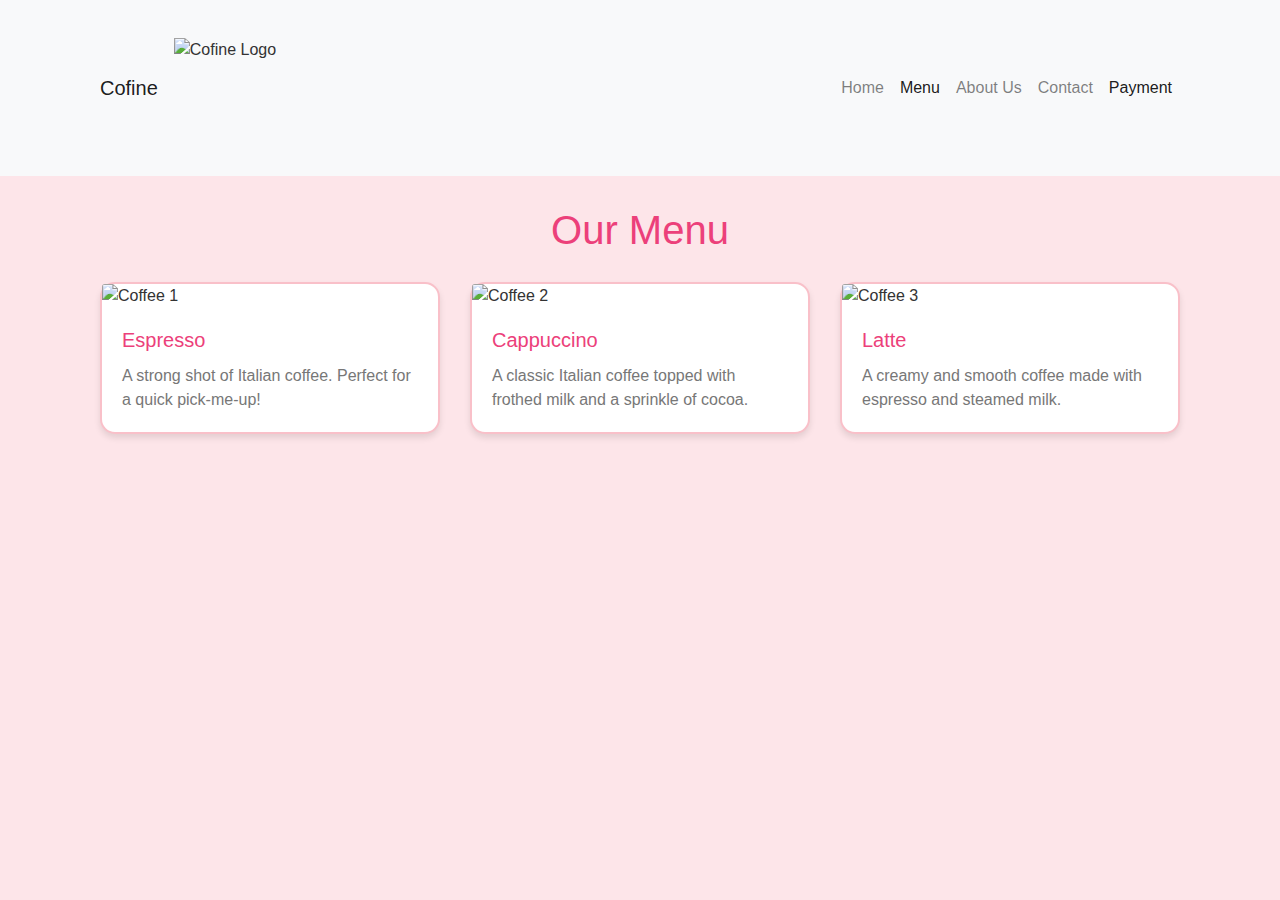
==== menu.html @ 227609d1 "Add files via upload" ====
<!DOCTYPE html>
<html lang="en">
<head>
  <meta charset="UTF-8">
  <meta name="viewport" content="width=device-width, initial-scale=1.0">
  <title>Menu - Cofine Coffee Shop</title>
  
  <link href="https://maxcdn.bootstrapcdn.com/bootstrap/4.5.2/css/bootstrap.min.css" rel="stylesheet">
 
  <link href="m.css" rel="stylesheet">
</head>
<body>

  <nav class="navbar navbar-expand-lg navbar-light bg-light">
    <div class="container">
      <a class="navbar-brand" href="#">Cofine</a>
      <img src="t.png" alt="Cofine Logo" style="height: 100px; width: auto;">
  </a>
      <button class="navbar-toggler" type="button" data-toggle="collapse" data-target="#navbarSupportedContent" aria-controls="navbarSupportedContent" aria-expanded="false" aria-label="Toggle navigation">
        <span class="navbar-toggler-icon"></span>
      </button>
  
      <div class="collapse navbar-collapse" id="navbarSupportedContent">
        <ul class="navbar-nav ml-auto">
          <li class="nav-item">
            <a class="nav-link" href="index.html">Home</a>
          </li>
          <li class="nav-item active">
            <a class="nav-link" href="menu.html">Menu</a>
          </li>
          <li class="nav-item">
            <a class="nav-link" href="about.html">About Us</a>
          </li>
          <li class="nav-item">
            <a class="nav-link" href="contact.html">Contact</a>
          </li>
          <li class="nav-item active">
            <a class="nav-link" href="ch.html">Payment</a>
          </li>
        </ul>
      </div>
    </div>
  </nav>


  <div class="container">
    <h1>Our Menu</h1>
    <div class="row">
      <div class="col-md-4">
        <div class="card">
          <img src="es.jpg" class="card-img-top" alt="Coffee 1">
          <div class="card-body">
            <h5 class="card-title">Espresso</h5>
            <p class="card-text">A strong shot of Italian coffee. Perfect for a quick pick-me-up!</p>
          </div>
        </div>
      </div>
      <div class="col-md-4">
        <div class="card">
          <img src="ca.jpg" class="card-img-top" alt="Coffee 2">
          <div class="card-body">
            <h5 class="card-title">Cappuccino</h5>
            <p class="card-text">A classic Italian coffee topped with frothed milk and a sprinkle of cocoa.</p>
          </div>
        </div>
      </div>
      <div class="col-md-4">
        <div class="card">
          <img src="la.jpg" class="card-img-top" alt="Coffee 3">
          <div class="card-body">
            <h5 class="card-title">Latte</h5>
            <p class="card-text">A creamy and smooth coffee made with espresso and steamed milk.</p>
          </div>
        </div>
      </div>
    </div>
  </div>

 
  <script src="https://ajax.googleapis.com/ajax/libs/jquery/3.5.1/jquery.min.js"></script>
  <script src="https://cdnjs.cloudflare.com/ajax/libs/popper.js/1.16.0/umd/popper.min.js"></script>
  <script src="https://maxcdn.bootstrapcdn.com/bootstrap/4.5.2/js/bootstrap.min.js"></script>
</body>
</html>
<!-- coded by Leonalyn -->
---- m.css ----
body {
  font-family: 'Arial', sans-serif;
  background-color: #fde5e9; 
  color: #333; /
}

.navbar {
  background-color: #f9c0c9; 
}

.navbar-brand, .nav-link {
  color: #fff; 
}

.container {
  padding: 30px;
}

.card {
  margin: 20px 0;
  border: 2px solid #f9c0c9;
  border-radius: 15px; 
  box-shadow: 0 4px 6px rgba(0, 0, 0, 0.1); 
}

.card-title {
  color: #ec407a; 
}

.card-text {
  color: #777;
}

h1 {
  text-align: center;
  color: #ec407a; 
}
/* coded by christine */
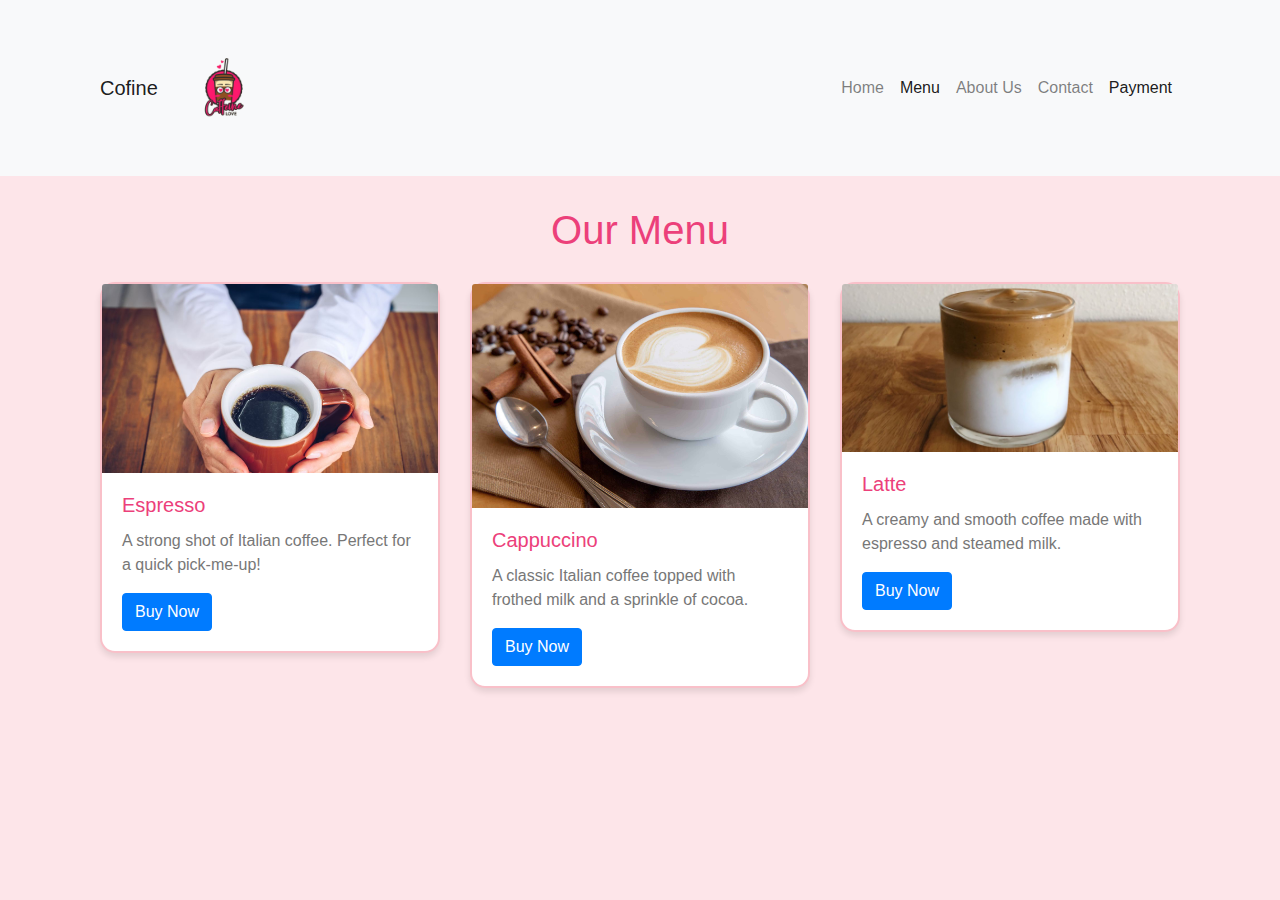
==== commit defeeb58: "menu.html" ====
--- a/menu.html
+++ b/menu.html
@@ -43,33 +43,36 @@
   </nav>
 
 
-  <div class="container">
+ <div class="container">
     <h1>Our Menu</h1>
     <div class="row">
       <div class="col-md-4">
         <div class="card">
-          <img src="es.jpg" class="card-img-top" alt="Coffee 1">
+          <img src="1.jpg" class="card-img-top" alt="Espresso">
           <div class="card-body">
             <h5 class="card-title">Espresso</h5>
             <p class="card-text">A strong shot of Italian coffee. Perfect for a quick pick-me-up!</p>
+            <a href="ch.html" class="btn btn-primary">Buy Now</a>
           </div>
         </div>
       </div>
       <div class="col-md-4">
         <div class="card">
-          <img src="ca.jpg" class="card-img-top" alt="Coffee 2">
+          <img src="2.jpg" class="card-img-top" alt="Cappuccino">
           <div class="card-body">
             <h5 class="card-title">Cappuccino</h5>
             <p class="card-text">A classic Italian coffee topped with frothed milk and a sprinkle of cocoa.</p>
+            <a href="ch.html" class="btn btn-primary">Buy Now</a>
           </div>
         </div>
       </div>
       <div class="col-md-4">
         <div class="card">
-          <img src="la.jpg" class="card-img-top" alt="Coffee 3">
+          <img src="3.jpg" class="card-img-top" alt="Latte">
           <div class="card-body">
             <h5 class="card-title">Latte</h5>
             <p class="card-text">A creamy and smooth coffee made with espresso and steamed milk.</p>
+            <a href="ch.html" class="btn btn-primary">Buy Now</a>
           </div>
         </div>
       </div>
@@ -82,4 +85,4 @@
   <script src="https://maxcdn.bootstrapcdn.com/bootstrap/4.5.2/js/bootstrap.min.js"></script>
 </body>
 </html>
-<!-- coded by Leonalyn -->+<!-- coded by Leonalyn -->
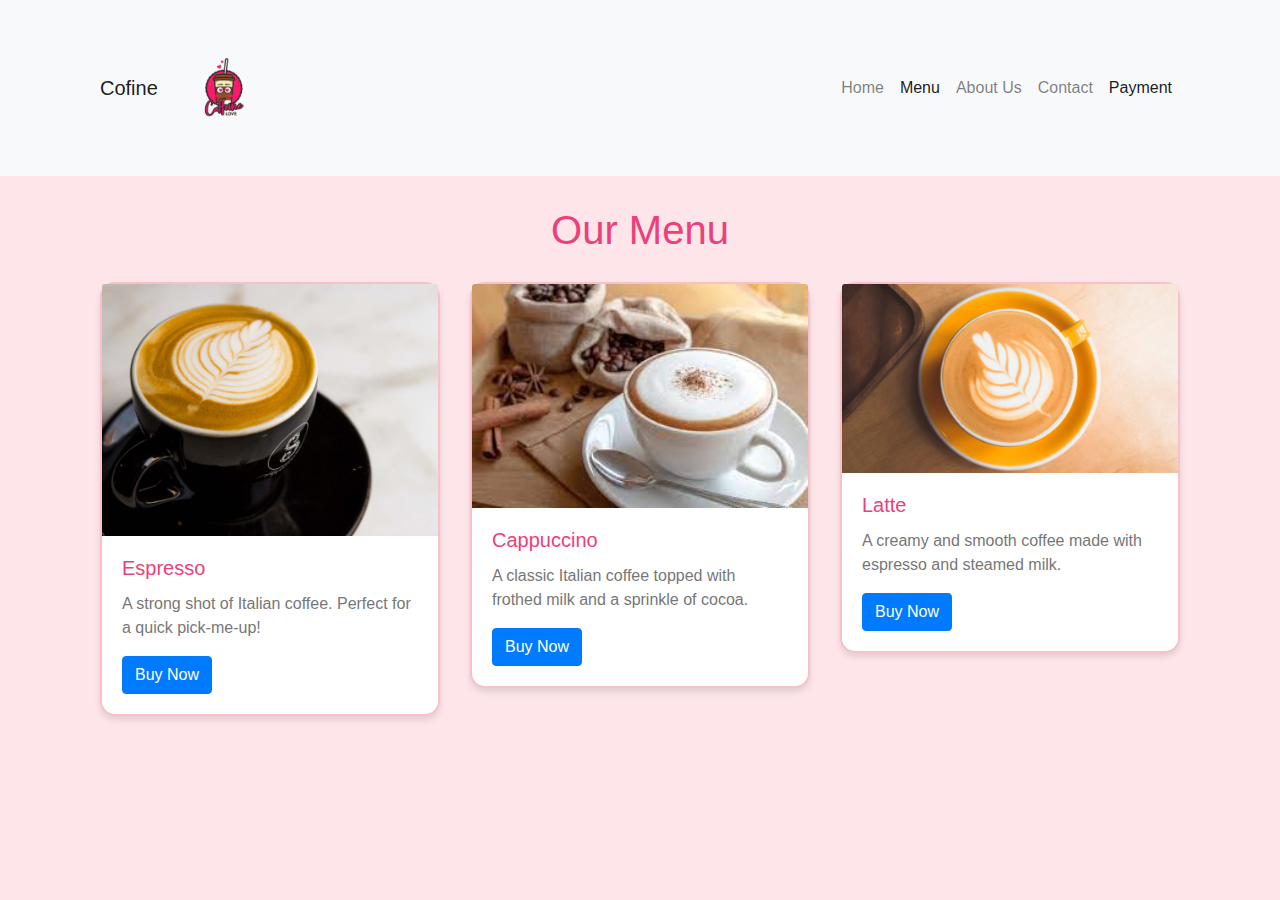
==== commit a7d96556: "menu.html" ====
--- a/menu.html
+++ b/menu.html
@@ -48,7 +48,7 @@
     <div class="row">
       <div class="col-md-4">
         <div class="card">
-          <img src="1.jpg" class="card-img-top" alt="Espresso">
+          <img src="es.jpg" class="card-img-top" alt="Espresso">
           <div class="card-body">
             <h5 class="card-title">Espresso</h5>
             <p class="card-text">A strong shot of Italian coffee. Perfect for a quick pick-me-up!</p>
@@ -58,7 +58,7 @@
       </div>
       <div class="col-md-4">
         <div class="card">
-          <img src="2.jpg" class="card-img-top" alt="Cappuccino">
+          <img src="ca.jpg" class="card-img-top" alt="Cappuccino">
           <div class="card-body">
             <h5 class="card-title">Cappuccino</h5>
             <p class="card-text">A classic Italian coffee topped with frothed milk and a sprinkle of cocoa.</p>
@@ -68,7 +68,7 @@
       </div>
       <div class="col-md-4">
         <div class="card">
-          <img src="3.jpg" class="card-img-top" alt="Latte">
+          <img src="la.jpg" class="card-img-top" alt="Latte">
           <div class="card-body">
             <h5 class="card-title">Latte</h5>
             <p class="card-text">A creamy and smooth coffee made with espresso and steamed milk.</p>
